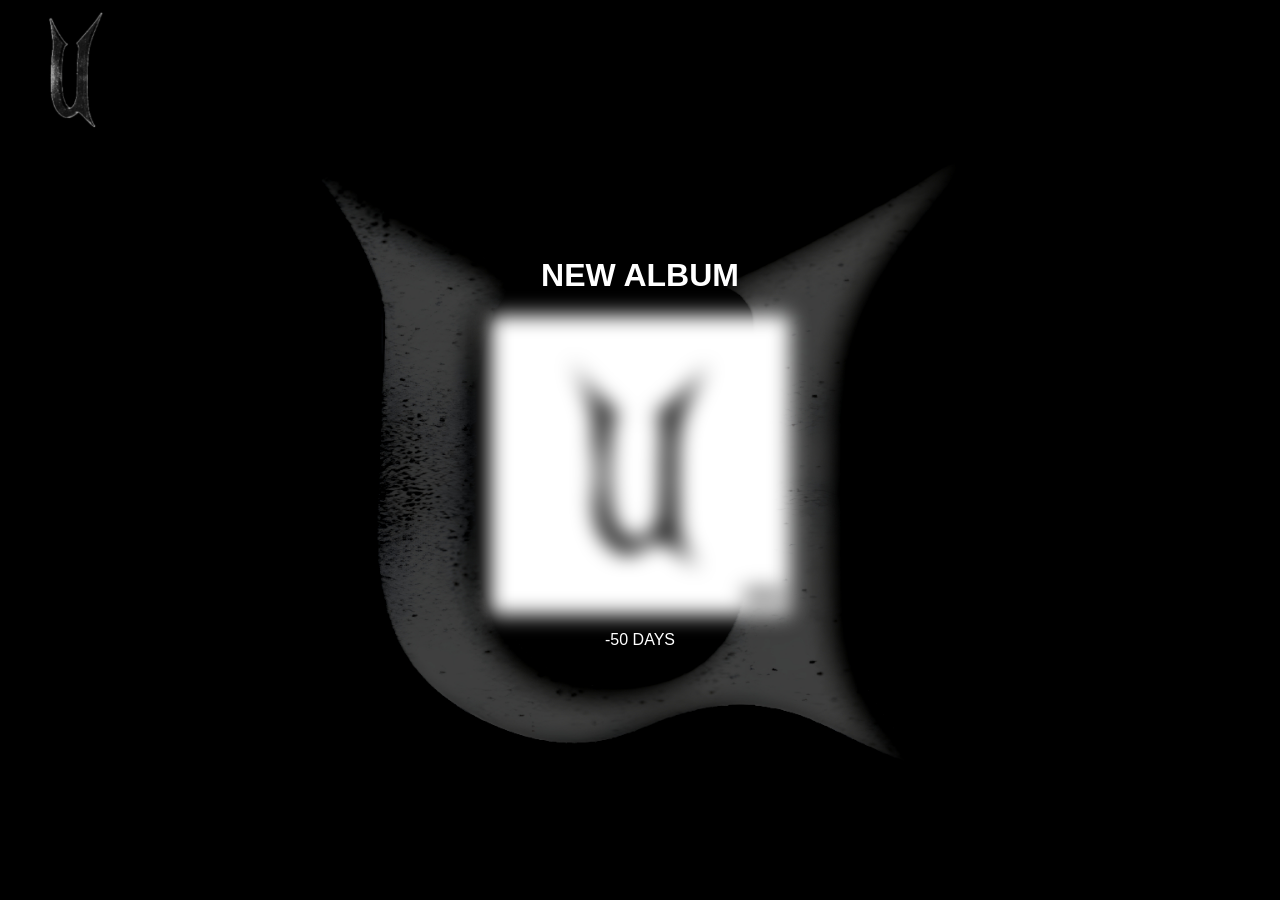
==== album.html @ 03ecfe80 "Add files via upload" ====
<!DOCTYPE html>
<html>

<head>

<meta name="viewport" content="width=device-width, initial-scale=1.0">

<link rel="stylesheet" href="style.css">

</head>

<body class="album-page">

<img src="img/logo.gif" class="logo3d" onclick="goHome()">

<div class="center">
    
<h1> NEW ALBUM </h1>

<img src="img/album.jpg" class="albumImg">

<p id="countdown"></p>

</div>

<div id="loading">LOADING...</div>

<script src="script.js"></script>

</body>

</html>
---- style.css ----
body{
cursor: crosshair;
margin:0;
background:url("img/bg2.jpg");
background-position: 1.3ex;
color:rgb(255, 255, 255); 
font-family: 'Orbitron', sans-serif;
}

.center{
height:100vh;
display:flex;
flex-direction:column;
justify-content:center;
align-items:center;
}

button{
padding:10px 20px;
margin:10px;
background:black;
color:rgb(255, 255, 255);
border:1px solid rgb(255, 255, 255);
cursor: -webkit-grabbing;
}

button:hover{
background:rgb(255, 255, 255);
color:black;
}

#loading{
position:fixed;
width:100%;
height:100vh;
background:black;
color:white;
display:none;
justify-content:center;
align-items:center;
font-size:40px;
z-index:999;
}

.logo3d{
position:fixed;
top:10px;
left:10px;
width:120px;
cursor: -webkit-grabbing;
}

.album-page,
.merch-page{
background:rgb(0, 0, 0);
background-size:cover;
background-position:center;
}

.albumImg{
width:300px;
filter:blur(10px);
transition:0.3s;
}

.albumImg:hover{
filter:blur(6px);
}

.merchCenter{
height:100vh;
display:flex;
justify-content:center;
align-items:center;
gap:100px;
}

.merchCenter img{
width:600px;
cursor:-webkit-grabbing;
transition:0.3s;
}

.merchCenter img:hover{
transform:scale(1.1);
}

.album-page,
.merch-page{
background:url("img/bg2.jpg");
background-size:cover;
background-position:center;
}

/* MOBILE */

@media (max-width: 700px){

.center{

padding:20px;
text-align:center;

}

h1{
font-size:30px;
}

button{

width:150px;
font-size:16px;

}

.logo3d{

width:50px;
top:5px;
left:5px;

}

.albumImg{

width:200px;

}

.merchCenter{

flex-direction:column;
gap:40px;

}

.merchCenter img{

width:180px;

}

}

img{

max-width:100%;

}

.center img{

max-width:80%;

}

#loading{
font-size:40px;
}

button{

padding:15px 25px;

}
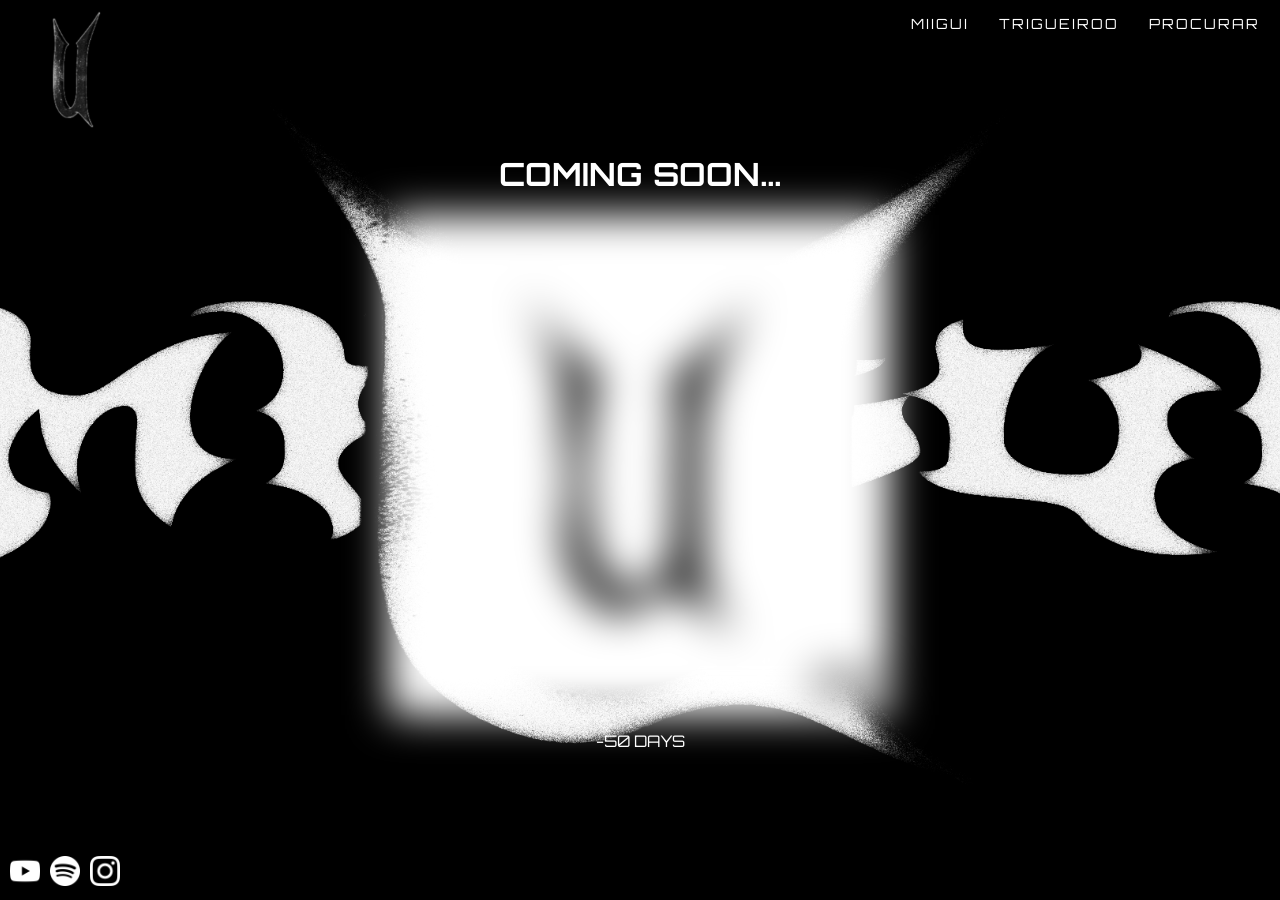
==== commit 4319ea1e: "Add files via upload" ====
--- a/album.html
+++ b/album.html
@@ -7,15 +7,37 @@
 
 <link rel="stylesheet" href="style.css">
 
+<link href="https://fonts.googleapis.com/css2?family=Orbitron:wght@400;800&display=swap" rel="stylesheet">
+
 </head>
 
 <body class="album-page">
 
 <img src="img/logo.gif" class="logo3d" onclick="goHome()">
 
+<div class="topMenu">
+
+<a href="miigui.html">MIIGUI</a>
+
+<a href="trigueiroo.html">TRIGUEIROO</a>
+
+<a onclick="openSearch()">PROCURAR</a>
+
+</div>
+
+
+<div class="searchBar" id="searchBar">
+
+<input
+type="text"
+id="searchInput"
+placeholder="Procurar..."
+onkeydown="searchSite(event)">
+</div>
+
 <div class="center">
     
-<h1> NEW ALBUM </h1>
+<h1> COMING SOON... </h1>
 
 <img src="img/album.jpg" class="albumImg">
 
@@ -25,6 +47,22 @@
 
 <div id="loading">LOADING...</div>
 
+<div class="socials">
+
+<a href="https://www.youtube.com/@miigui" target="_blank">
+<img src="img/youtube.png">
+</a>
+
+<a href="https://open.spotify.com/intl-pt/artist/3Q6qNgS1DWFZNECQLtpPkX?si=0Ir0qKuCQAi6oSgLJbCT3w" target="_blank">
+<img src="img/spotify.png">
+</a>
+
+<a href="https://instagram.com/miiguizzx" target="_blank">
+<img src="img/instagram.png">
+</a>
+
+</div>
+
 <script src="script.js"></script>
 
 </body>
--- a/style.css
+++ b/style.css
@@ -1,3 +1,12 @@
+html, body{
+height:100%;
+margin:0;
+overflow:hidden;
+
+background:url("img/bg.jpg") no-repeat center center fixed;
+background-size:cover;
+}
+
 body{
 cursor: crosshair;
 margin:0;
@@ -58,13 +67,14 @@
 }
 
 .albumImg{
-width:300px;
+width:500px;
+filter:blur(20px);
+transition:0.3s;
+cursor: -webkit-grabbing;
+}
+
+.albumImg:hover{
 filter:blur(10px);
-transition:0.3s;
-}
-
-.albumImg:hover{
-filter:blur(6px);
 }
 
 .merchCenter{
@@ -85,9 +95,13 @@
 transform:scale(1.1);
 }
 
-.album-page,
+.album-page{
+background:url("img/bg.jpg");
+background-size:cover;
+background-position:center;
+}
 .merch-page{
-background:url("img/bg2.jpg");
+background:url("img/bg3.jpg");
 background-size:cover;
 background-position:center;
 }
@@ -95,12 +109,9 @@
 /* MOBILE */
 
 @media (max-width: 700px){
-
 .center{
-
 padding:20px;
 text-align:center;
-
 }
 
 h1{
@@ -108,51 +119,36 @@
 }
 
 button{
-
 width:150px;
 font-size:16px;
-
 }
 
 .logo3d{
-
 width:50px;
 top:5px;
 left:5px;
-
 }
 
 .albumImg{
-
 width:200px;
-
 }
 
 .merchCenter{
-
 flex-direction:column;
 gap:40px;
-
 }
 
 .merchCenter img{
-
 width:180px;
-
-}
-
+}
 }
 
 img{
-
 max-width:100%;
-
 }
 
 .center img{
-
 max-width:80%;
-
 }
 
 #loading{
@@ -160,7 +156,130 @@
 }
 
 button{
-
 padding:15px 25px;
-
+}
+
+.socials{
+position:fixed;
+bottom:10px;
+left:10px;
+
+display:flex;
+gap:10px;
+
+z-index:1000;
+}
+
+.socials img{
+width:30px;
+cursor: -webkit-grabbing;
+transition:0.2s;
+}
+
+.socials img:hover{
+transform:scale(1.2);
+}
+
+@media (max-width:700px){
+.socials img{
+width:25px;
+}
+}
+
+.productPage{
+width:100%;
+height:100vh;
+display:flex;
+justify-content:center;
+align-items:center;
+gap:60px;
+padding:90px;
+box-sizing:border-box;
+}
+
+.productImg{
+flex:1;
+display:flex;
+justify-content:center;
+}
+
+.productImg img{
+max-width:900px;
+width:600px;
+height:600px;
+}
+
+.productInfo{
+flex:1;
+max-width:350px;
+}
+
+.productPage{
+display:flex;
+flex-direction:row;
+}
+
+@media (max-width:900px){
+.productPage{
+flex-direction:column;
+justify-content:center;
+align-items:center;
+}
+
+.productInfo{
+text-align:center;
+}
+}
+
+.buyBtn{
+margin-top:20px;
+width:100%;
+padding:14px;
+background:white;
+color:black;
+border:1px solid white;
+font-weight:bold;
+letter-spacing:1px;
+cursor:moz-grabbing;
+transition:0.2s;
+}
+
+.buyBtn:hover{
+background:transparent;
+color:white;
+}
+
+.topMenu{
+position:fixed;
+top:15px;
+right:20px;
+display:flex;
+gap:30px;
+font-size:14px;
+letter-spacing:2px;
+z-index:1000;
+}
+
+.topMenu a{
+color:white;
+text-decoration:none;
+cursor:pointer;
+}
+
+.topMenu a:hover{
+opacity:0.6;
+}
+
+.searchBar{
+position:fixed;
+top:50px;
+right:20px;
+display:none;
+}
+
+.searchBar input{
+padding:8px;
+background:black;
+color:white;
+border:1px solid white;
 }
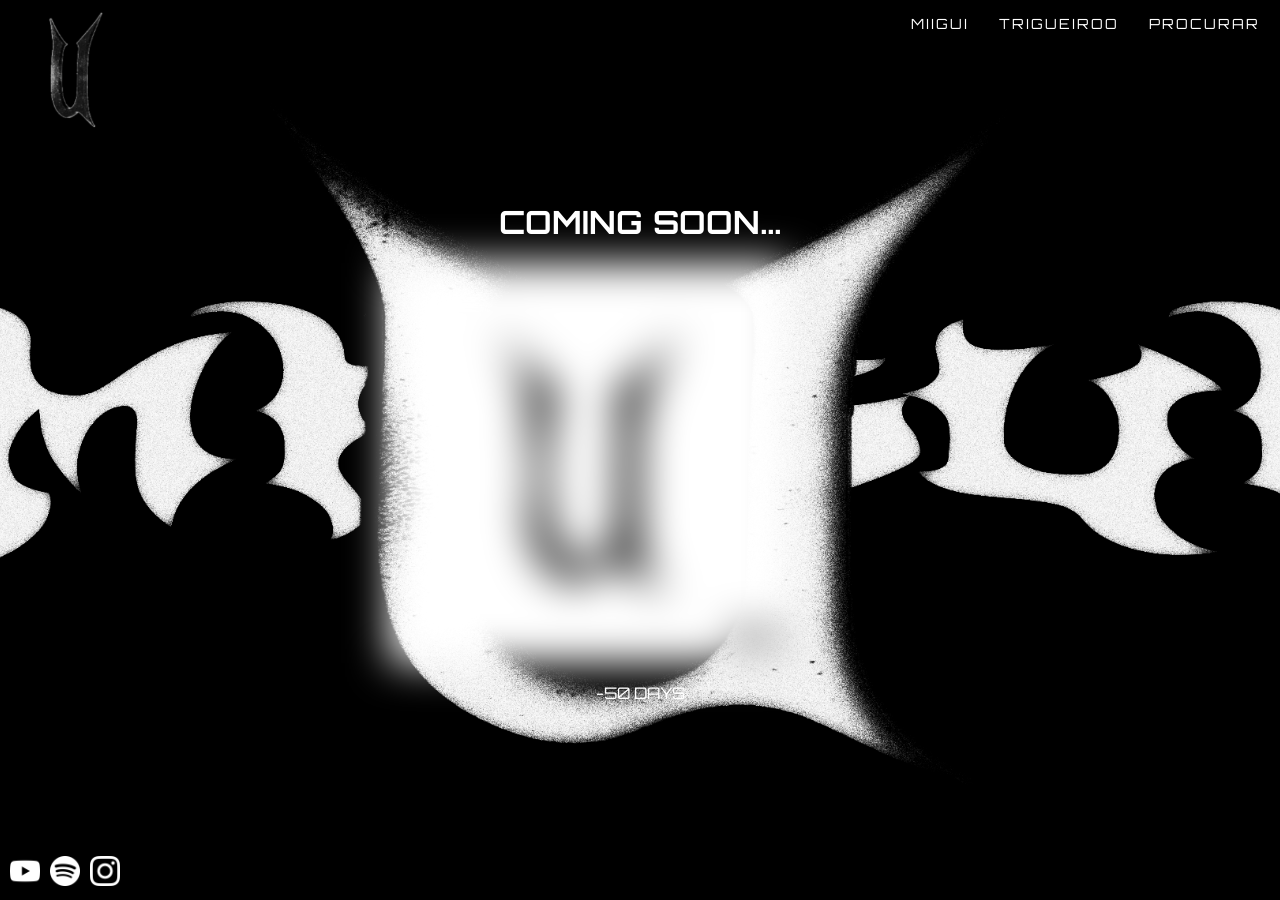
==== commit 3d0b6a72: "Update album.html" ====
--- a/album.html
+++ b/album.html
@@ -39,7 +39,9 @@
     
 <h1> COMING SOON... </h1>
 
+<a href="https://open.spotify.com/intl-pt/artist/3Q6qNgS1DWFZNECQLtpPkX?si=0Ir0qKuCQAi6oSgLJbCT3w" target="_blank">
 <img src="img/album.jpg" class="albumImg">
+</a>
 
 <p id="countdown"></p>
 
@@ -67,4 +69,4 @@
 
 </body>
 
-</html>+</html>
--- a/style.css
+++ b/style.css
@@ -1,8 +1,8 @@
 html, body{
+margin:0;
+padding:0;
+width:100%;
 height:100%;
-margin:0;
-overflow:hidden;
-
 background:url("img/bg.jpg") no-repeat center center fixed;
 background-size:cover;
 }
@@ -282,4 +282,75 @@
 background:black;
 color:white;
 border:1px solid white;
-}+}
+
+@media (max-width:900px){
+
+/* MENU */
+.topMenu{
+right:10px;
+gap:15px;
+font-size:12px;
+}
+
+
+/* LOGO */
+.logo3d{
+width:60px;
+top:5px;
+left:5px;
+}
+
+
+/* CENTER PAGES */
+.center{
+padding:20px;
+text-align:center;
+}
+
+
+/* PRODUCT PAGE */
+.productPage{
+flex-direction:column;
+justify-content:center;
+align-items:center;
+gap:20px;
+height:auto;
+margin-top:80px;
+}
+
+
+/* IMAGEM PRODUTO */
+.productImg img{
+width:250px;
+max-width:90%;
+}
+
+
+/* INFO PRODUTO */
+.productInfo{
+max-width:90%;
+text-align:center;
+}
+
+
+/* BOTAO */
+.buyBtn{
+width:100%;
+}
+
+
+/* TAMANHOS */
+.sizes{
+justify-content:center;
+flex-wrap:wrap;
+}
+
+
+/* SEARCH BAR */
+.searchBar{
+right:10px;
+top:45px;
+}
+
+}
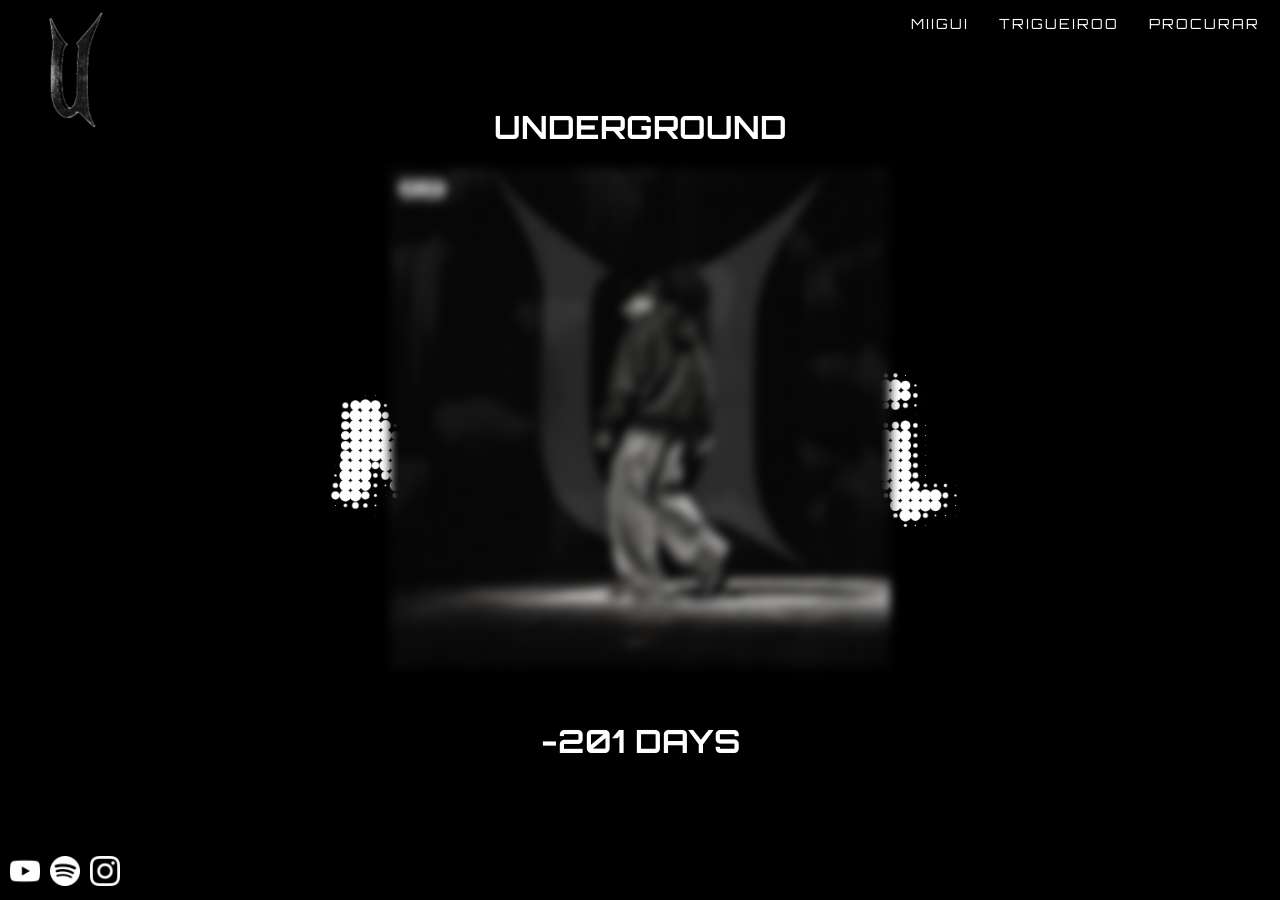
==== commit dd940e6c: "Update album.html" ====
--- a/album.html
+++ b/album.html
@@ -1,5 +1,7 @@
 <!DOCTYPE html>
 <html>
+
+<title>ALBUM</title>
 
 <head>
 
@@ -36,14 +38,12 @@
 </div>
 
 <div class="center">
-    
-<h1> COMING SOON... </h1>
 
-<a href="https://open.spotify.com/intl-pt/artist/3Q6qNgS1DWFZNECQLtpPkX?si=0Ir0qKuCQAi6oSgLJbCT3w" target="_blank">
-<img src="img/album.jpg" class="albumImg">
-</a>
+<h1>UNDERGROUND</h1>
 
-<p id="countdown"></p>
+<img src="img/UnderCapa11.jpg" class="albumImg" width="350px" height="500px">
+
+<h1><p id="countdown"></p></h1>
 
 </div>
 
--- a/style.css
+++ b/style.css
@@ -2,18 +2,23 @@
 margin:0;
 padding:0;
 width:100%;
-height:100%;
+min-height:100vh;
 background:url("img/bg.jpg") no-repeat center center fixed;
 background-size:cover;
+overflow-x:hidden;
+font-family:Arial, sans-serif;
 }
 
 body{
-cursor: crosshair;
 margin:0;
 background:url("img/bg2.jpg");
 background-position: 1.3ex;
 color:rgb(255, 255, 255); 
 font-family: 'Orbitron', sans-serif;
+
+a, button, img{
+cursor: url("img/cursor_link.png"), pointer;
+}
 }
 
 .center{
@@ -30,7 +35,7 @@
 background:black;
 color:rgb(255, 255, 255);
 border:1px solid rgb(255, 255, 255);
-cursor: -webkit-grabbing;
+cursor:url("img/cursor_link.png"), pointer;
 }
 
 button:hover{
@@ -56,7 +61,7 @@
 top:10px;
 left:10px;
 width:120px;
-cursor: -webkit-grabbing;
+cursor: url("img/cursor_link.png"), pointer;
 }
 
 .album-page,
@@ -66,15 +71,25 @@
 background-position:center;
 }
 
+.album-page,
+.merch-page{
+background:rgb(0, 0, 0);
+background-size:cover;
+background-position:center;
+}
+
 .albumImg{
+flex-direction:column;
+justify-content:center;
+align-items:center;
 width:500px;
-filter:blur(20px);
+filter:blur(5px);
 transition:0.3s;
-cursor: -webkit-grabbing;
+cursor: url("img/cursor_link.png"), pointer;
 }
 
 .albumImg:hover{
-filter:blur(10px);
+filter:blur(0px);
 }
 
 .merchCenter{
@@ -87,7 +102,7 @@
 
 .merchCenter img{
 width:600px;
-cursor:-webkit-grabbing;
+cursor: url("img/cursor_link.png"), pointer;
 transition:0.3s;
 }
 
@@ -96,9 +111,10 @@
 }
 
 .album-page{
-background:url("img/bg.jpg");
+background:url("img/wallpaper\ 2.jpg");
 background-size:cover;
 background-position:center;
+align-items:center;
 }
 .merch-page{
 background:url("img/bg3.jpg");
@@ -106,6 +122,13 @@
 background-position:center;
 }
 
+.miigui-page{
+background:url("img/wallpaper\ 2.jpg");
+background-size:cover;
+background-position:center;
+align-items:center;
+}
+
 /* MOBILE */
 
 @media (max-width: 700px){
@@ -118,11 +141,6 @@
 font-size:30px;
 }
 
-button{
-width:150px;
-font-size:16px;
-}
-
 .logo3d{
 width:50px;
 top:5px;
@@ -130,7 +148,7 @@
 }
 
 .albumImg{
-width:200px;
+width:20px;
 }
 
 .merchCenter{
@@ -156,7 +174,36 @@
 }
 
 button{
-padding:15px 25px;
+padding:13px 20px;
+font-size:15px;
+font-weight:bold;
+background:black;
+color:white;
+border:none;
+animation:pulse 1.5s infinite;
+box-shadow:
+0 0 10px grey,
+0 0 20px grey;
+}
+
+button:hover{
+transform:scale(1.08);
+background:white;
+color:black;
+box-shadow:
+0 0 20px grey,
+0 0 40px grey;
+}
+@keyframes pulse{
+0%{
+transform:scale(1);
+}
+50%{
+transform:scale(1.05);
+}
+100%{
+transform:scale(1);
+}
 }
 
 .socials{
@@ -172,7 +219,7 @@
 
 .socials img{
 width:30px;
-cursor: -webkit-grabbing;
+cursor: url(img/cursor_link.png), pointer;
 transition:0.2s;
 }
 
@@ -187,14 +234,14 @@
 }
 
 .productPage{
-width:100%;
-height:100vh;
-display:flex;
-justify-content:center;
-align-items:center;
-gap:60px;
-padding:90px;
+min-height:100vh;
+display:flex;
+justify-content:center;
+align-items:center;
+gap:5vw;
+padding:5vw;
 box-sizing:border-box;
+flex-wrap:wrap;
 }
 
 .productImg{
@@ -231,22 +278,38 @@
 }
 }
 
-.buyBtn{
-margin-top:20px;
-width:100%;
-padding:14px;
+/* ALBUM BTN */
+.albumBtn{
+padding:18px 40px;
+font-size:20px;
+font-weight:bold;
 background:white;
 color:black;
-border:1px solid white;
-font-weight:bold;
-letter-spacing:1px;
-cursor:moz-grabbing;
-transition:0.2s;
-}
-
-.buyBtn:hover{
-background:transparent;
+border:none;
+animation:pulse 1.5s infinite;
+box-shadow:
+0 0 10px white,
+0 0 20px white;
+}
+
+.albumBtn:hover{
+transform:scale(1.08);
+background:black;
 color:white;
+box-shadow:
+0 0 20px white,
+0 0 40px white;
+}
+@keyframes pulse{
+0%{
+transform:scale(1);
+}
+50%{
+transform:scale(1.05);
+}
+100%{
+transform:scale(1);
+}
 }
 
 .topMenu{
@@ -263,7 +326,7 @@
 .topMenu a{
 color:white;
 text-decoration:none;
-cursor:pointer;
+cursor: url("img/cursor_link.png"), pointer;
 }
 
 .topMenu a:hover{
@@ -284,73 +347,177 @@
 border:1px solid white;
 }
 
-@media (max-width:900px){
-
-/* MENU */
+img{
+max-width:100%;
+height:auto;
+}
+
+.productImg img{
+max-width:600px;
+width:100%;
+}
+
+@media (max-width:1200px){
 .topMenu{
-right:10px;
 gap:15px;
 font-size:12px;
 }
-
-
-/* LOGO */
+}
+
+@media (max-height:800px){
+.productPage{
+margin-top:80px;
+}
 .logo3d{
-width:60px;
-top:5px;
-left:5px;
-}
-
-
-/* CENTER PAGES */
-.center{
-padding:20px;
-text-align:center;
-}
-
-
-/* PRODUCT PAGE */
-.productPage{
+width:70px;
+}
+}
+
+*{
+box-sizing:border-box;
+}
+
+/* ========================= */
+/* INTRO OPiUM */
+/* ========================= */
+
+#introScreen{
+position:fixed;
+top:0;
+left:0;
+width:100%;
+height:100vh;
+background:black;
+display:flex;
 flex-direction:column;
 justify-content:center;
 align-items:center;
-gap:20px;
-height:auto;
-margin-top:80px;
-}
-
-
-/* IMAGEM PRODUTO */
-.productImg img{
-width:250px;
-max-width:90%;
-}
-
-
-/* INFO PRODUTO */
-.productInfo{
-max-width:90%;
-text-align:center;
-}
-
-
-/* BOTAO */
-.buyBtn{
+overflow:hidden;
+z-index:999999;
+animation:introFade 4.5s forwards;
+}
+
+/* overlay noise */
+.introOverlay{
+position:absolute;
 width:100%;
-}
-
-
-/* TAMANHOS */
-.sizes{
-justify-content:center;
-flex-wrap:wrap;
-}
-
-
-/* SEARCH BAR */
-.searchBar{
+height:100%;
+
+background:
+url("https://grainy-gradients.vercel.app/noise.svg");
+opacity:0.08;
+pointer-events:none;
+}
+
+/* logo */
+.introLogo{
+width:min(220px, 50vw);
+z-index:2;
+animation:
+logoZoom 4s ease,
+logoFlicker 0.2s infinite;
+filter:
+brightness(1.2)
+contrast(1.3);
+}
+
+/* text */
+.introText{
+margin-top:20px;
+font-size:clamp(22px, 3vw, 40px);
+letter-spacing:12px;
+font-weight:900;
+color:grey;
+opacity:0;
+z-index:2;
+font-family:'Orbitron', sans-serif;
+animation:
+textAppear 2s forwards 1s,
+logoFlicker 0.15s infinite;
+}
+
+/* fade */
+@keyframes introFade{
+0%{
+opacity:1;
+}
+85%{
+opacity:1;
+}
+100%{
+opacity:0;
+visibility:hidden;
+}
+}
+
+/* zoom */
+@keyframes logoZoom{
+0%{
+transform:scale(0.6);
+opacity:0;
+filter:blur(20px);
+}
+40%{
+opacity:1;
+}
+100%{
+transform:scale(1);
+filter:blur(0px);
+}
+}
+
+/* text */
+@keyframes textAppear{
+0%{
+opacity:0;
+letter-spacing:30px;
+}
+100%{
+opacity:1;
+letter-spacing:12px;
+}
+}
+
+/* glitch flicker */
+@keyframes logoFlicker{
+0%{
+opacity:1;
+}
+50%{
+opacity:0.92;
+}
+52%{
+opacity:0.4;
+}
+54%{
+opacity:1;
+}
+70%{
+opacity:0.95;
+}
+100%{
+opacity:1;
+}
+}
+
+/* MOBILE */
+@media (max-width:900px){
+.logo3d{
+width:55px;
+}
+
+.topMenu{
+gap:15px;
+font-size:12px;
 right:10px;
-top:45px;
-}
-
-}
+}
+
+.introLogo{
+width:160px;
+}
+
+.introText{
+font-size:22px;
+letter-spacing:8px;
+}
+}
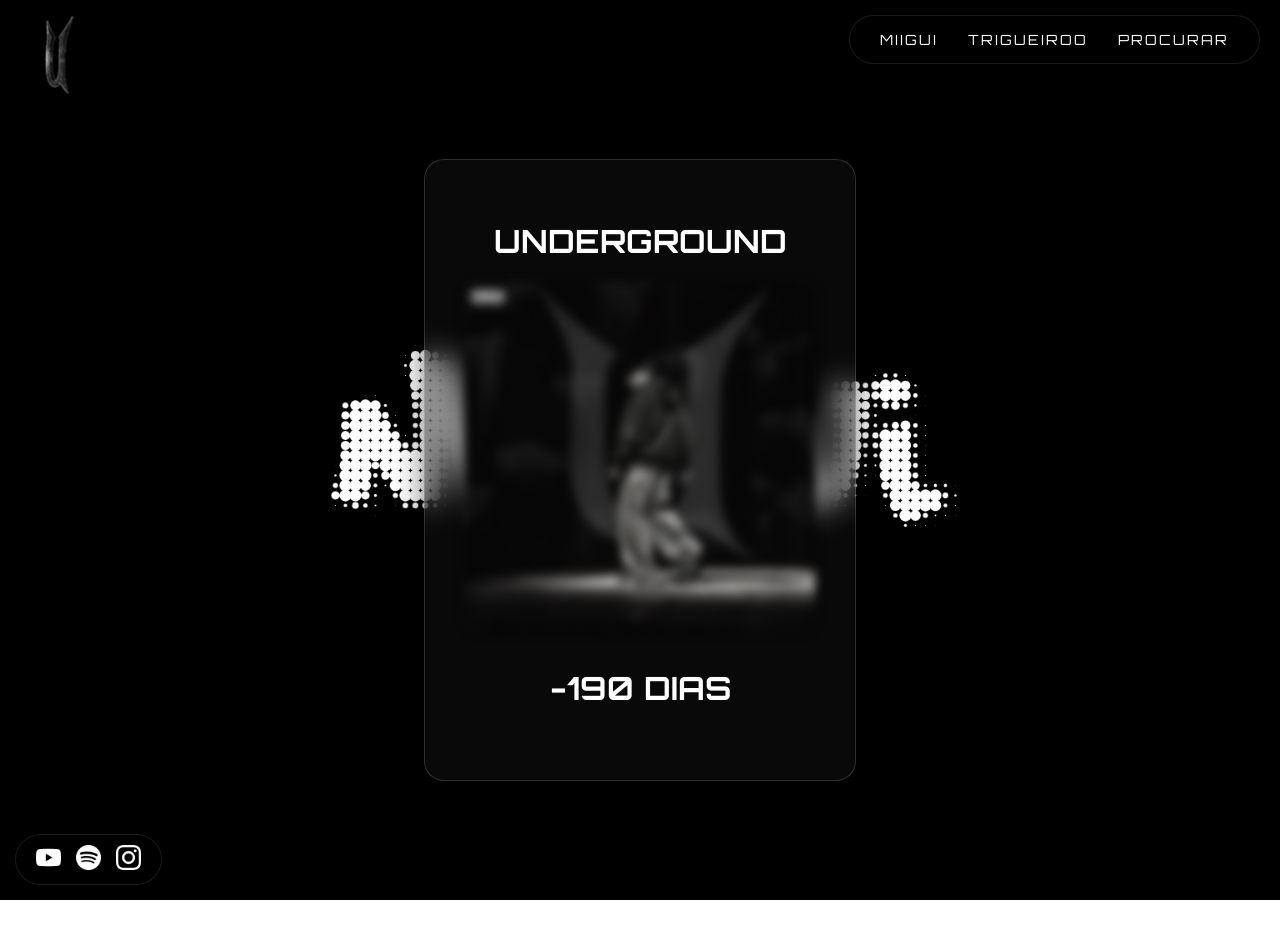
==== commit 143eea4a: "Update album.html" ====
--- a/album.html
+++ b/album.html
@@ -1,72 +1,39 @@
 <!DOCTYPE html>
-<html>
+<html lang="pt">
+<head>
+    <meta charset="UTF-8">
+    <meta name="viewport" content="width=device-width, initial-scale=1.0">
+    <title>ALBUM</title>
+    <link rel="stylesheet" href="style.css">
+    <link href="https://fonts.googleapis.com/css2?family=Orbitron:wght@400;800&display=swap" rel="stylesheet">
+</head>
+<body class="album-page">
+    <img src="img/logo.gif" class="logo3d" onclick="goHome()">
 
-<title>ALBUM</title>
+    <div class="topMenu">
+        <a href="miigui.html">MIIGUI</a>
+        <a href="trigueiroo.html">TRIGUEIROO</a>
+        <a onclick="openSearch()">PROCURAR</a>
+    </div>
 
-<head>
+    <div class="searchBar" id="searchBar">
+        <input type="text" id="searchInput" placeholder="Procurar..." onkeydown="searchSite(event)">
+    </div>
 
-<meta name="viewport" content="width=device-width, initial-scale=1.0">
+    <div class="center">
+        <div class="glass-panel">
+            <h1>UNDERGROUND</h1>
+            <img src="img/UnderCapa11.jpg" class="albumImg" style="width:100%; max-width:350px;">
+            <h1><p id="countdown"></p></h1>
+        </div>
+    </div>
 
-<link rel="stylesheet" href="style.css">
-
-<link href="https://fonts.googleapis.com/css2?family=Orbitron:wght@400;800&display=swap" rel="stylesheet">
-
-</head>
-
-<body class="album-page">
-
-<img src="img/logo.gif" class="logo3d" onclick="goHome()">
-
-<div class="topMenu">
-
-<a href="miigui.html">MIIGUI</a>
-
-<a href="trigueiroo.html">TRIGUEIROO</a>
-
-<a onclick="openSearch()">PROCURAR</a>
-
-</div>
-
-
-<div class="searchBar" id="searchBar">
-
-<input
-type="text"
-id="searchInput"
-placeholder="Procurar..."
-onkeydown="searchSite(event)">
-</div>
-
-<div class="center">
-
-<h1>UNDERGROUND</h1>
-
-<img src="img/UnderCapa11.jpg" class="albumImg" width="350px" height="500px">
-
-<h1><p id="countdown"></p></h1>
-
-</div>
-
-<div id="loading">LOADING...</div>
-
-<div class="socials">
-
-<a href="https://www.youtube.com/@miigui" target="_blank">
-<img src="img/youtube.png">
-</a>
-
-<a href="https://open.spotify.com/intl-pt/artist/3Q6qNgS1DWFZNECQLtpPkX?si=0Ir0qKuCQAi6oSgLJbCT3w" target="_blank">
-<img src="img/spotify.png">
-</a>
-
-<a href="https://instagram.com/miiguizzx" target="_blank">
-<img src="img/instagram.png">
-</a>
-
-</div>
-
-<script src="script.js"></script>
-
+    <div id="loading">LOADING...</div>
+    <div class="socials">
+        <a href="https://www.youtube.com/@miigui" target="_blank"><img src="img/youtube.png"></a>
+        <a href="https://open.spotify.com/intl-pt/artist/3Q6qNgS1DWFZNECQLtpPkX?si=0Ir0qKuCQAi6oSgLJbCT3w" target="_blank"><img src="img/spotify.png"></a>
+        <a href="https://instagram.com/miiguizzx" target="_blank"><img src="img/instagram.png"></a>
+    </div>
+    <script src="script.js"></script>
 </body>
-
 </html>
--- a/style.css
+++ b/style.css
@@ -1,523 +1,302 @@
-html, body{
-margin:0;
-padding:0;
-width:100%;
-min-height:100vh;
-background:url("img/bg.jpg") no-repeat center center fixed;
-background-size:cover;
-overflow-x:hidden;
-font-family:Arial, sans-serif;
-}
-
-body{
-margin:0;
-background:url("img/bg2.jpg");
-background-position: 1.3ex;
-color:rgb(255, 255, 255); 
-font-family: 'Orbitron', sans-serif;
-
-a, button, img{
-cursor: url("img/cursor_link.png"), pointer;
-}
-}
-
-.center{
-height:100vh;
-display:flex;
-flex-direction:column;
-justify-content:center;
-align-items:center;
-}
-
-button{
-padding:10px 20px;
-margin:10px;
-background:black;
-color:rgb(255, 255, 255);
-border:1px solid rgb(255, 255, 255);
-cursor:url("img/cursor_link.png"), pointer;
-}
-
-button:hover{
-background:rgb(255, 255, 255);
-color:black;
-}
-
-#loading{
-position:fixed;
-width:100%;
-height:100vh;
-background:black;
-color:white;
-display:none;
-justify-content:center;
-align-items:center;
-font-size:40px;
-z-index:999;
-}
-
-.logo3d{
-position:fixed;
-top:10px;
-left:10px;
-width:120px;
-cursor: url("img/cursor_link.png"), pointer;
-}
-
-.album-page,
-.merch-page{
-background:rgb(0, 0, 0);
-background-size:cover;
-background-position:center;
-}
-
-.album-page,
-.merch-page{
-background:rgb(0, 0, 0);
-background-size:cover;
-background-position:center;
-}
-
-.albumImg{
-flex-direction:column;
-justify-content:center;
-align-items:center;
-width:500px;
-filter:blur(5px);
-transition:0.3s;
-cursor: url("img/cursor_link.png"), pointer;
-}
-
-.albumImg:hover{
-filter:blur(0px);
-}
-
-.merchCenter{
-height:100vh;
-display:flex;
-justify-content:center;
-align-items:center;
-gap:100px;
-}
-
-.merchCenter img{
-width:600px;
-cursor: url("img/cursor_link.png"), pointer;
-transition:0.3s;
-}
-
-.merchCenter img:hover{
-transform:scale(1.1);
-}
-
-.album-page{
-background:url("img/wallpaper\ 2.jpg");
-background-size:cover;
-background-position:center;
-align-items:center;
-}
-.merch-page{
-background:url("img/bg3.jpg");
-background-size:cover;
-background-position:center;
-}
-
-.miigui-page{
-background:url("img/wallpaper\ 2.jpg");
-background-size:cover;
-background-position:center;
-align-items:center;
-}
-
-/* MOBILE */
-
-@media (max-width: 700px){
-.center{
-padding:20px;
-text-align:center;
-}
-
-h1{
-font-size:30px;
-}
-
-.logo3d{
-width:50px;
-top:5px;
-left:5px;
-}
-
-.albumImg{
-width:20px;
-}
-
-.merchCenter{
-flex-direction:column;
-gap:40px;
-}
-
-.merchCenter img{
-width:180px;
-}
-}
-
-img{
-max-width:100%;
-}
-
-.center img{
-max-width:80%;
-}
-
-#loading{
-font-size:40px;
-}
-
-button{
-padding:13px 20px;
-font-size:15px;
-font-weight:bold;
-background:black;
-color:white;
-border:none;
-animation:pulse 1.5s infinite;
-box-shadow:
-0 0 10px grey,
-0 0 20px grey;
-}
-
-button:hover{
-transform:scale(1.08);
-background:white;
-color:black;
-box-shadow:
-0 0 20px grey,
-0 0 40px grey;
-}
-@keyframes pulse{
-0%{
-transform:scale(1);
-}
-50%{
-transform:scale(1.05);
-}
-100%{
-transform:scale(1);
-}
-}
-
-.socials{
-position:fixed;
-bottom:10px;
-left:10px;
-
-display:flex;
-gap:10px;
-
-z-index:1000;
-}
-
-.socials img{
-width:30px;
-cursor: url(img/cursor_link.png), pointer;
-transition:0.2s;
-}
-
-.socials img:hover{
-transform:scale(1.2);
-}
-
-@media (max-width:700px){
-.socials img{
-width:25px;
-}
-}
-
-.productPage{
-min-height:100vh;
-display:flex;
-justify-content:center;
-align-items:center;
-gap:5vw;
-padding:5vw;
-box-sizing:border-box;
-flex-wrap:wrap;
-}
-
-.productImg{
-flex:1;
-display:flex;
-justify-content:center;
-}
-
-.productImg img{
-max-width:900px;
-width:600px;
-height:600px;
-}
-
-.productInfo{
-flex:1;
-max-width:350px;
-}
-
-.productPage{
-display:flex;
-flex-direction:row;
-}
-
-@media (max-width:900px){
-.productPage{
-flex-direction:column;
-justify-content:center;
-align-items:center;
-}
-
-.productInfo{
-text-align:center;
-}
-}
-
-/* ALBUM BTN */
-.albumBtn{
-padding:18px 40px;
-font-size:20px;
-font-weight:bold;
-background:white;
-color:black;
-border:none;
-animation:pulse 1.5s infinite;
-box-shadow:
-0 0 10px white,
-0 0 20px white;
-}
-
-.albumBtn:hover{
-transform:scale(1.08);
-background:black;
-color:white;
-box-shadow:
-0 0 20px white,
-0 0 40px white;
-}
-@keyframes pulse{
-0%{
-transform:scale(1);
-}
-50%{
-transform:scale(1.05);
-}
-100%{
-transform:scale(1);
-}
-}
-
-.topMenu{
-position:fixed;
-top:15px;
-right:20px;
-display:flex;
-gap:30px;
-font-size:14px;
-letter-spacing:2px;
-z-index:1000;
-}
-
-.topMenu a{
-color:white;
-text-decoration:none;
-cursor: url("img/cursor_link.png"), pointer;
-}
-
-.topMenu a:hover{
-opacity:0.6;
-}
-
-.searchBar{
-position:fixed;
-top:50px;
-right:20px;
-display:none;
-}
-
-.searchBar input{
-padding:8px;
-background:black;
-color:white;
-border:1px solid white;
-}
-
-img{
-max-width:100%;
-height:auto;
-}
-
-.productImg img{
-max-width:600px;
-width:100%;
-}
-
-@media (max-width:1200px){
-.topMenu{
-gap:15px;
-font-size:12px;
-}
-}
-
-@media (max-height:800px){
-.productPage{
-margin-top:80px;
-}
-.logo3d{
-width:70px;
-}
-}
-
-*{
-box-sizing:border-box;
-}
-
-/* ========================= */
-/* INTRO OPiUM */
-/* ========================= */
-
-#introScreen{
-position:fixed;
-top:0;
-left:0;
-width:100%;
-height:100vh;
-background:black;
-display:flex;
-flex-direction:column;
-justify-content:center;
-align-items:center;
-overflow:hidden;
-z-index:999999;
-animation:introFade 4.5s forwards;
-}
-
-/* overlay noise */
-.introOverlay{
-position:absolute;
-width:100%;
-height:100%;
-
-background:
-url("https://grainy-gradients.vercel.app/noise.svg");
-opacity:0.08;
-pointer-events:none;
-}
-
-/* logo */
-.introLogo{
-width:min(220px, 50vw);
-z-index:2;
-animation:
-logoZoom 4s ease,
-logoFlicker 0.2s infinite;
-filter:
-brightness(1.2)
-contrast(1.3);
-}
-
-/* text */
-.introText{
-margin-top:20px;
-font-size:clamp(22px, 3vw, 40px);
-letter-spacing:12px;
-font-weight:900;
-color:grey;
-opacity:0;
-z-index:2;
-font-family:'Orbitron', sans-serif;
-animation:
-textAppear 2s forwards 1s,
-logoFlicker 0.15s infinite;
-}
-
-/* fade */
-@keyframes introFade{
-0%{
-opacity:1;
-}
-85%{
-opacity:1;
-}
-100%{
-opacity:0;
-visibility:hidden;
-}
-}
-
-/* zoom */
-@keyframes logoZoom{
-0%{
-transform:scale(0.6);
-opacity:0;
-filter:blur(20px);
-}
-40%{
-opacity:1;
-}
-100%{
-transform:scale(1);
-filter:blur(0px);
-}
-}
-
-/* text */
-@keyframes textAppear{
-0%{
-opacity:0;
-letter-spacing:30px;
-}
-100%{
-opacity:1;
-letter-spacing:12px;
-}
-}
-
-/* glitch flicker */
-@keyframes logoFlicker{
-0%{
-opacity:1;
-}
-50%{
-opacity:0.92;
-}
-52%{
-opacity:0.4;
-}
-54%{
-opacity:1;
-}
-70%{
-opacity:0.95;
-}
-100%{
-opacity:1;
-}
-}
-
-/* MOBILE */
-@media (max-width:900px){
-.logo3d{
-width:55px;
-}
-
-.topMenu{
-gap:15px;
-font-size:12px;
-right:10px;
-}
-
-.introLogo{
-width:160px;
-}
-
-.introText{
-font-size:22px;
-letter-spacing:8px;
-}
-}
+html, body {
+    margin: 0;
+    padding: 0;
+    width: 100%;
+    min-height: 100vh;
+    overflow-x: hidden;
+    font-family: Arial, sans-serif;
+    color: rgb(255, 255, 255); 
+}
+
+body {
+    background: url("img/bg2.jpg") no-repeat center center fixed;
+    background-size: cover;
+    font-family: 'Orbitron', sans-serif;
+}
+
+a, button, img {
+    cursor: url("img/cursor_link.png"), pointer;
+}
+
+/* =========================================
+   CLASSE BASE: LIQUID GLASS (APPLE STYLE)
+   ========================================= */
+.glass-panel {
+    background: rgba(20, 20, 20, 0.45); /* Fundo escuro translúcido */
+    backdrop-filter: blur(15px); /* Desfoque do vidro */
+    -webkit-backdrop-filter: blur(15px);
+    border: 1px solid rgba(255, 255, 255, 0.15); /* Borda de luz */
+    border-radius: 20px; /* Arredondamento */
+    box-shadow: 0 8px 32px rgba(0, 0, 0, 0.5); /* Profundidade */
+    padding: 40px;
+    text-align: center;
+}
+
+/* =========================================
+   MENU TOPO (AGORA COM GLASSMORPHISM)
+   ========================================= */
+.topMenu {
+    position: fixed;
+    top: 15px;
+    right: 20px;
+    display: flex;
+    gap: 30px;
+    font-size: 14px;
+    letter-spacing: 2px;
+    z-index: 1000;
+    
+    /* Efeito Glass no Menu */
+    background: rgba(0, 0, 0, 0.5);
+    backdrop-filter: blur(10px);
+    -webkit-backdrop-filter: blur(10px);
+    border: 1px solid rgba(255, 255, 255, 0.1);
+    padding: 15px 30px;
+    border-radius: 30px;
+}
+
+.topMenu a {
+    color: white;
+    text-decoration: none;
+    transition: 0.3s;
+}
+
+.topMenu a:hover {
+    opacity: 0.6;
+    text-shadow: 0 0 10px white;
+}
+
+/* =========================================
+   ESTRUTURA CENTRAL & PRODUTOS
+   ========================================= */
+.center {
+    height: 100vh;
+    display: flex;
+    flex-direction: column;
+    justify-content: center;
+    align-items: center;
+    padding: 20px;
+}
+
+.productPage {
+    min-height: 100vh;
+    display: flex;
+    flex-direction: row;
+    justify-content: center;
+    align-items: center;
+    gap: 5vw;
+    padding: 100px 5vw 5vw 5vw; /* Ajuste para não bater no menu */
+    box-sizing: border-box;
+}
+
+.productImg {
+    flex: 1;
+    display: flex;
+    justify-content: center;
+    flex-wrap: wrap;
+    gap: 20px;
+}
+
+.productImg img {
+    max-width: 100%; /* Ajuste crucial para o mobile */
+    width: 450px;
+    height: auto;
+    border-radius: 15px; /* Deixa as imagens mais suaves */
+    box-shadow: 0 5px 15px rgba(0,0,0,0.5);
+}
+
+.productInfo {
+    flex: 1;
+    max-width: 400px;
+    /* Produto agora tem caixa de vidro */
+    background: rgba(20, 20, 20, 0.5);
+    backdrop-filter: blur(15px);
+    -webkit-backdrop-filter: blur(15px);
+    border: 1px solid rgba(255, 255, 255, 0.1);
+    border-radius: 20px;
+    padding: 30px;
+}
+
+.merchCenter {
+    height: 100vh;
+    display: flex;
+    justify-content: center;
+    align-items: center;
+    gap: 5vw;
+    padding: 20px;
+}
+
+.merchCenter img {
+    width: 400px;
+    max-width: 100%;
+    transition: 0.3s;
+    border-radius: 15px;
+}
+
+.merchCenter img:hover {
+    transform: scale(1.05);
+    box-shadow: 0 0 20px rgba(255, 255, 255, 0.3);
+}
+
+/* =========================================
+   BOTÕES E INPUTS
+   ========================================= */
+button, .albumBtn {
+    padding: 15px 30px;
+    margin: 10px;
+    font-size: 15px;
+    font-weight: bold;
+    color: rgb(255, 255, 255);
+    background: rgba(255, 255, 255, 0.1); /* Botão em Glass */
+    border: 1px solid rgba(255, 255, 255, 0.4);
+    border-radius: 30px;
+    transition: 0.3s;
+    text-transform: uppercase;
+}
+
+button:hover, .albumBtn:hover {
+    background: rgba(255, 255, 255, 0.9);
+    color: black;
+    transform: scale(1.05);
+    box-shadow: 0 0 20px rgba(255, 255, 255, 0.5);
+}
+
+.sizes button {
+    padding: 10px 15px;
+    margin: 5px;
+    border-radius: 10px;
+}
+
+.searchBar {
+    position: fixed;
+    top: 80px;
+    right: 20px;
+    display: none;
+    z-index: 1000;
+}
+
+.searchBar input {
+    padding: 12px 20px;
+    background: rgba(0, 0, 0, 0.6);
+    backdrop-filter: blur(10px);
+    color: white;
+    border: 1px solid rgba(255, 255, 255, 0.3);
+    border-radius: 20px;
+    outline: none;
+}
+
+/* =========================================
+   ELEMENTOS GERAIS
+   ========================================= */
+.logo3d {
+    position: fixed;
+    top: 15px;
+    left: 15px;
+    width: 80px;
+    z-index: 1000;
+}
+
+.socials {
+    position: fixed;
+    bottom: 15px;
+    left: 15px;
+    display: flex;
+    gap: 15px;
+    z-index: 1000;
+    /* Adicionado painel de vidro pros ícones não sumirem no fundo */
+    background: rgba(0, 0, 0, 0.4);
+    backdrop-filter: blur(10px);
+    padding: 10px 20px;
+    border-radius: 30px;
+    border: 1px solid rgba(255, 255, 255, 0.1);
+}
+
+.socials img {
+    width: 25px;
+    transition: 0.2s;
+}
+
+.socials img:hover {
+    transform: scale(1.2);
+}
+
+#loading {
+    position: fixed;
+    width: 100%;
+    height: 100vh;
+    background: rgba(0, 0, 0, 0.9);
+    backdrop-filter: blur(10px);
+    color: white;
+    display: none;
+    justify-content: center;
+    align-items: center;
+    font-size: 40px;
+    z-index: 9999;
+}
+
+/* Telas Específicas */
+.album-page { background: url("img/wallpaper\ 2.jpg") no-repeat center center fixed; background-size: cover; }
+.merch-page { background: url("img/bg3.jpg") no-repeat center center fixed; background-size: cover; }
+.miigui-page { background: url("img/wallpaper\ 2.jpg") no-repeat center center fixed; background-size: cover; }
+
+.albumImg {
+    border-radius: 15px;
+    filter: blur(5px);
+    transition: 0.4s ease-in-out;
+}
+
+.albumImg:hover {
+    filter: blur(0px);
+    transform: scale(1.02);
+    box-shadow: 0 0 30px rgba(255,255,255,0.2);
+}
+
+/* =========================================
+   ANIMAÇÃO INTRO (MANTIDA)
+   ========================================= */
+#introScreen{ position:fixed; top:0; left:0; width:100%; height:100vh; background:black; display:flex; flex-direction:column; justify-content:center; align-items:center; overflow:hidden; z-index:999999; animation:introFade 4.5s forwards; }
+.introOverlay{ position:absolute; width:100%; height:100%; background: url("https://grainy-gradients.vercel.app/noise.svg"); opacity:0.08; pointer-events:none; }
+.introLogo{ width:min(220px, 50vw); z-index:2; animation: logoZoom 4s ease, logoFlicker 0.2s infinite; filter: brightness(1.2) contrast(1.3); }
+.introText{ margin-top:20px; font-size:clamp(22px, 3vw, 40px); letter-spacing:12px; font-weight:900; color:grey; opacity:0; z-index:2; font-family:'Orbitron', sans-serif; animation: textAppear 2s forwards 1s, logoFlicker 0.15s infinite; }
+@keyframes introFade{ 0%{opacity:1;} 85%{opacity:1;} 100%{opacity:0;visibility:hidden;} }
+@keyframes logoZoom{ 0%{transform:scale(0.6);opacity:0;filter:blur(20px);} 40%{opacity:1;} 100%{transform:scale(1);filter:blur(0px);} }
+@keyframes textAppear{ 0%{opacity:0;letter-spacing:30px;} 100%{opacity:1;letter-spacing:12px;} }
+@keyframes logoFlicker{ 0%{opacity:1;} 50%{opacity:0.92;} 52%{opacity:0.4;} 54%{opacity:1;} 70%{opacity:0.95;} 100%{opacity:1;} }
+
+/* =========================================
+   RESPONSIVIDADE: CORREÇÕES PARA MOBILE
+   ========================================= */
+@media (max-width: 900px) {
+    /* Centraliza o menu no topo e não deixa encostar nas bordas */
+    .topMenu {
+        right: 5%;
+        left: 5%;
+        top: 15px;
+        justify-content: center;
+        gap: 15px;
+        padding: 10px 15px;
+    }
+    .topMenu a { font-size: 11px; }
+    
+    .searchBar { top: 70px; right: 5%; left: 5%; text-align: center; }
+    
+    .logo3d { width: 50px; top: -100px; /* Esconde logo ou reposiciona para não bugar com o menu mobile */ }
+
+    /* Arruma a página de produtos (Hoodie / T-Shirt) */
+    .productPage {
+        flex-direction: column;
+        padding: 100px 20px 80px 20px; /* Espaço para menu e sociais */
+    }
+    
+    .productInfo { padding: 20px; text-align: center; }
+    
+    .productImg img { width: 100%; max-width: 300px; margin-bottom: 10px; }
+
+    /* Arruma as imagens da merch lado a lado que ficavam feias */
+    .merchCenter { flex-direction: column; gap: 30px; height: auto; padding-top: 100px; padding-bottom: 100px;}
+    .merchCenter img { width: 80%; }
+    
+    .glass-panel { padding: 25px 15px; width: 90%; }
+    
+    h1 { font-size: 24px; }
+    h2 { font-size: 18px; }
+}
